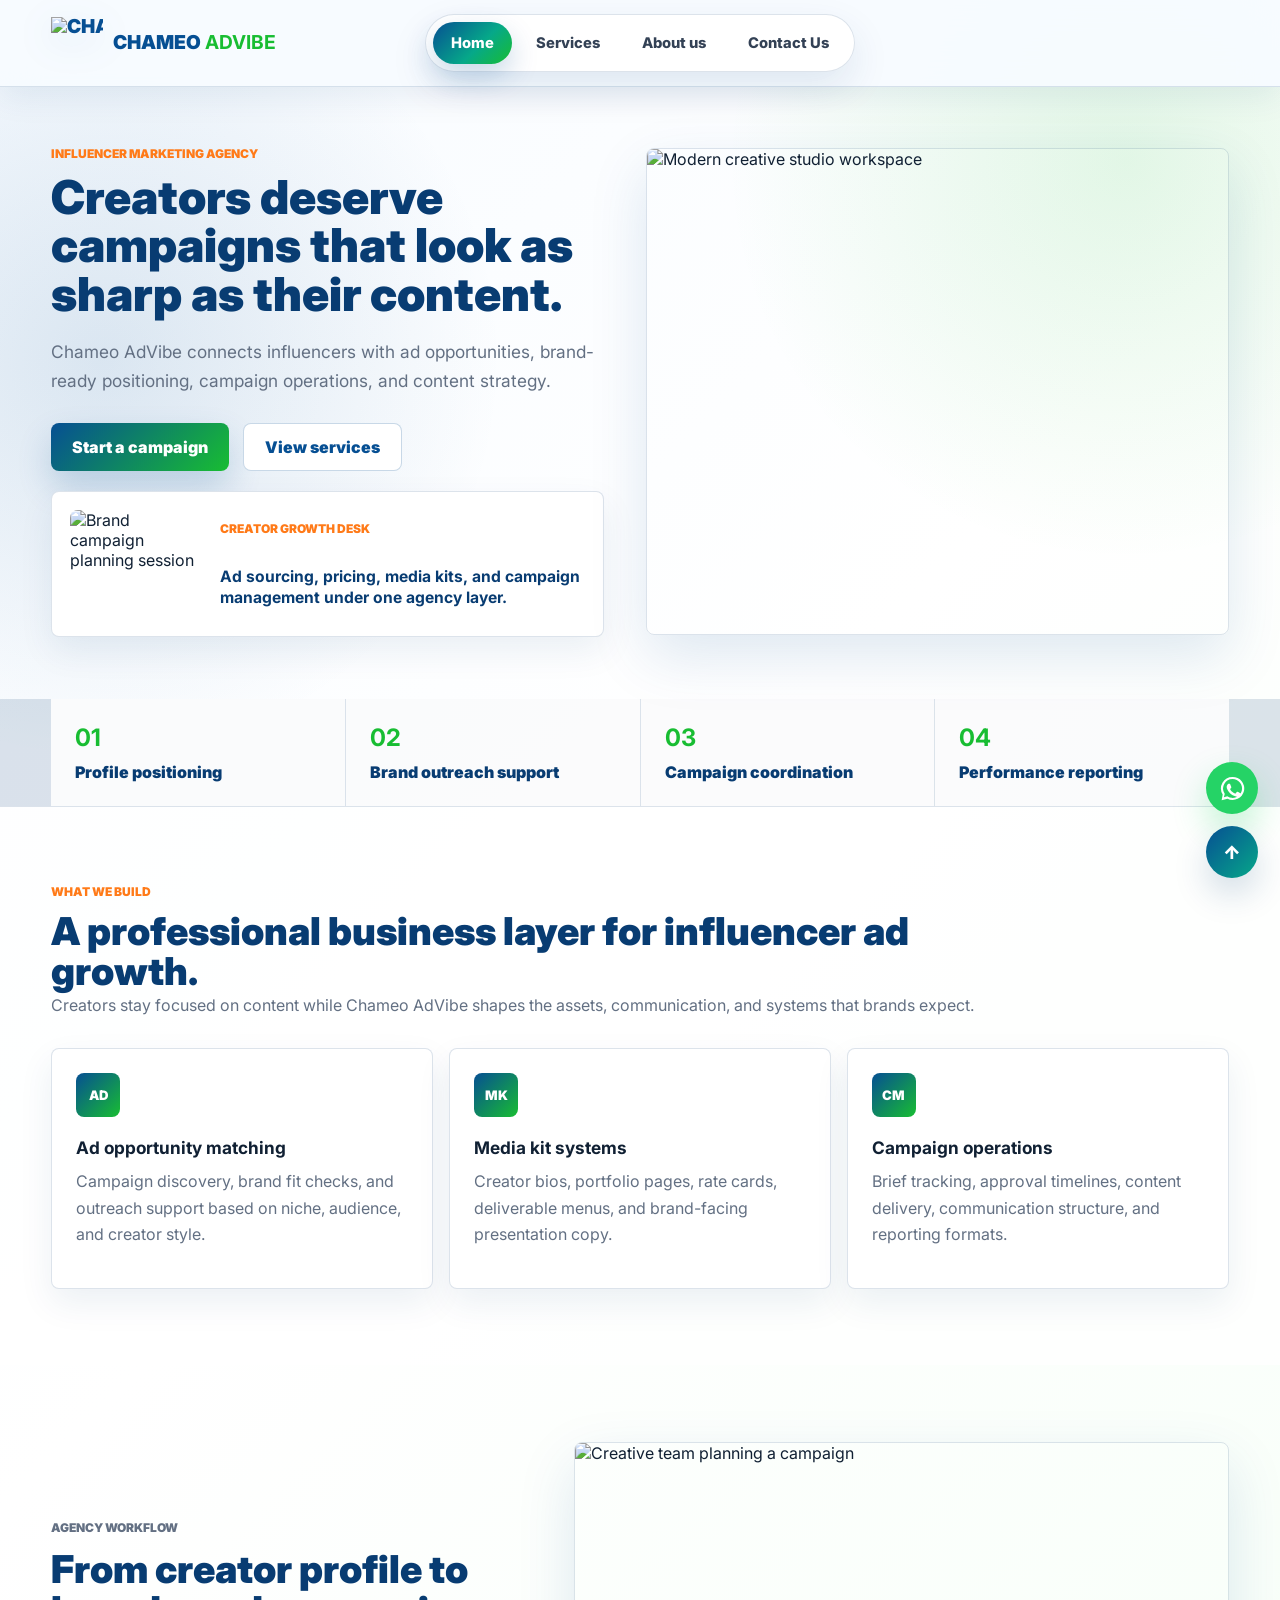
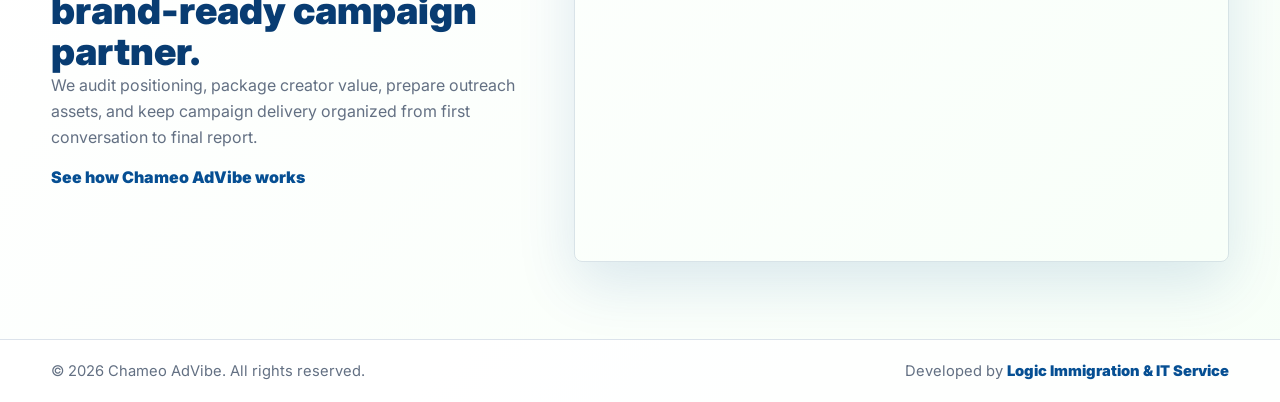
==== index.html @ 70799208 "UPDATE" ====
﻿<!doctype html>
<html lang="en">
  <head>
    <meta charset="UTF-8" />
    <meta name="viewport" content="width=device-width, initial-scale=1.0" />
    <title>Chameo AdVibe</title>
    <link rel="icon" type="image/png" href="assets/chameo-icon-transparent.png" />
    <link rel="preconnect" href="https://fonts.googleapis.com" />
    <link rel="preconnect" href="https://fonts.gstatic.com" crossorigin />
    <link href="https://fonts.googleapis.com/css2?family=Inter:wght@400;500;600;700;800;900&family=Playfair+Display:wght@700;800&display=swap" rel="stylesheet" />
    <link rel="stylesheet" href="styles.css" />
  </head>
  <body>
    <div class="page-loader" aria-label="Loading Chameo AdVibe">
      <div class="loader-mark"><img src="assets/chameo-icon-transparent.png" alt="" /></div>
      <span>Chameo AdVibe</span>
    </div>

    <header class="site-header">
      <a class="brand" href="index.html" aria-label="Chameo AdVibe home">
        <img src="assets/chameo-icon-transparent.png" alt="Chameo AdVibe icon" />
        <span>Chameo <strong>AdVibe</strong></span>
      </a>
      <button class="menu-toggle" type="button" aria-label="Open menu" aria-expanded="false"><span></span><span></span><span></span></button>
      <nav class="main-nav" aria-label="Primary navigation">
        <a class="is-active" href="index.html" aria-current="page">Home</a>
        <a href="services.html">Services</a>
        <a href="about.html">About us</a>
        <a href="contact.html">Contact Us</a>
      </nav>
    </header>

    <main>
      <section class="hero editorial-hero">
        <div class="hero-media">
          <img src="https://images.unsplash.com/photo-1497366754035-f200968a6e72?auto=format&fit=crop&w=1400&q=80" alt="Modern creative studio workspace" />
        </div>
        <div class="hero-overlay animate-on-scroll fade-up">
          <p class="eyebrow">Influencer marketing agency</p>
          <h1 class="animate-on-scroll reveal-text"><span>Creators deserve campaigns that look as sharp as their content.</span></h1>
          <p>Chameo AdVibe connects influencers with ad opportunities, brand-ready positioning, campaign operations, and content strategy.</p>
          <div class="hero-actions">
            <a class="primary-action" href="contact.html">Start a campaign</a>
            <a class="secondary-action" href="services.html">View services</a>
          </div>
        </div>
        <aside class="hero-feature animate-on-scroll fade-up">
          <img src="https://images.unsplash.com/photo-1556761175-b413da4baf72?auto=format&fit=crop&w=800&q=80" alt="Brand campaign planning session" />
          <span>Creator Growth Desk</span>
          <strong>Ad sourcing, pricing, media kits, and campaign management under one agency layer.</strong>
        </aside>
      </section>

      <section class="stats-band animate-on-scroll stagger">
        <article><strong>01</strong><span>Profile positioning</span></article>
        <article><strong>02</strong><span>Brand outreach support</span></article>
        <article><strong>03</strong><span>Campaign coordination</span></article>
        <article><strong>04</strong><span>Performance reporting</span></article>
      </section>

      <section class="content-section">
        <div class="section-heading animate-on-scroll fade-up">
          <p class="eyebrow">What we build</p>
          <h2 class="animate-on-scroll reveal-text"><span>A professional business layer for influencer ad growth.</span></h2>
          <p>Creators stay focused on content while Chameo AdVibe shapes the assets, communication, and systems that brands expect.</p>
        </div>
        <div class="feature-grid animate-on-scroll stagger">
          <article class="feature-card"><span>AD</span><h3>Ad opportunity matching</h3><p>Campaign discovery, brand fit checks, and outreach support based on niche, audience, and creator style.</p></article>
          <article class="feature-card"><span>MK</span><h3>Media kit systems</h3><p>Creator bios, portfolio pages, rate cards, deliverable menus, and brand-facing presentation copy.</p></article>
          <article class="feature-card"><span>CM</span><h3>Campaign operations</h3><p>Brief tracking, approval timelines, content delivery, communication structure, and reporting formats.</p></article>
        </div>
      </section>

      <section class="image-story">
        <div class="animate-on-scroll fade-in">
          <p class="eyebrow">Agency workflow</p>
          <h2 class="animate-on-scroll reveal-text"><span>From creator profile to brand-ready campaign partner.</span></h2>
          <p>We audit positioning, package creator value, prepare outreach assets, and keep campaign delivery organized from first conversation to final report.</p>
          <a class="text-link" href="about.html">See how Chameo AdVibe works</a>
        </div>
        <img class="animate-on-scroll slide-in-right" src="https://images.unsplash.com/photo-1552664730-d307ca884978?auto=format&fit=crop&w=1200&q=80" alt="Creative team planning a campaign" />
      </section>
    </main>
    <footer class="site-footer">
      <p>© 2026 Chameo AdVibe. All rights reserved.</p>
      <p>Developed by <a href="https://www.logicservices.online" target="_blank" rel="noopener noreferrer">Logic Immigration &amp; IT Service</a></p>
    </footer>
    <div class="floating-actions" aria-label="Quick actions">
      <a class="whatsapp-button" href="https://wa.me/917382498529?text=Hello%20Chameo%20AdVibe%2C%20I%20would%20like%20to%20chat%20about%20Influencer%20ad%20services." target="_blank" rel="noopener noreferrer" aria-label="Chat on WhatsApp"><svg viewBox="0 0 32 32" aria-hidden="true"><path d="M16.04 3.2A12.74 12.74 0 0 0 5.2 22.63L4 29l6.53-1.72A12.72 12.72 0 1 0 16.04 3.2Zm0 2.28a10.44 10.44 0 1 1-5.32 19.42l-.38-.23-3.88 1.02 1.04-3.78-.25-.4A10.44 10.44 0 0 1 16.04 5.48Zm-4.15 5.36c-.25 0-.66.1-1 .47-.35.38-1.32 1.29-1.32 3.14 0 1.86 1.35 3.66 1.54 3.91.19.26 2.61 4.18 6.47 5.69 3.2 1.26 3.86 1.01 4.56.95.7-.06 2.25-.92 2.57-1.8.31-.89.31-1.65.22-1.81-.1-.16-.35-.25-.73-.44-.38-.19-2.25-1.11-2.6-1.24-.35-.13-.6-.19-.86.19-.25.38-.98 1.24-1.2 1.49-.22.25-.44.28-.82.09-.38-.19-1.6-.59-3.05-1.88-1.13-1-1.89-2.24-2.11-2.62-.22-.38-.02-.59.17-.78.17-.17.38-.44.57-.67.19-.22.25-.38.38-.64.13-.25.06-.48-.03-.67-.1-.19-.86-2.07-1.18-2.84-.31-.74-.63-.64-.86-.65h-.7Z"/></svg></a>
      <button class="back-to-top" type="button" aria-label="Back to top">↑</button>
    </div>
    <script src="script.js"></script>
  </body>
</html>
---- styles.css ----
:root {
  --blue: #064f93;
  --blue-deep: #083c72;
  --blue-soft: #edf7ff;
  --green: #18bd32;
  --green-deep: #079447;
  --green-soft: #effcf2;
  --teal: #06a889;
  --orange: #ff7a18;
  --ink: #102033;
  --muted: #637083;
  --line: rgba(8, 60, 114, 0.14);
  --paper: #f7fbff;
  --surface: rgba(255, 255, 255, 0.92);
  --shadow: 0 22px 58px rgba(6, 79, 147, 0.13);
  --pad: clamp(18px, 4vw, 72px);
}

* {
  box-sizing: border-box;
}

html {
  scroll-behavior: smooth;
  max-width: 100%;
  overflow-x: hidden;
}

body {
  margin: 0;
  width: 100%;
  max-width: 100vw;
  min-height: 100vh;
  overflow-x: hidden;
  color: var(--ink);
  font-family: "Inter", Arial, sans-serif;
  background:
    radial-gradient(circle at 88% 8%, rgba(24, 189, 50, 0.12), transparent 25rem),
    radial-gradient(circle at 8% 18%, rgba(6, 79, 147, 0.13), transparent 25rem),
    linear-gradient(135deg, var(--paper) 0%, #ffffff 46%, #f7fff8 100%);
}

a {
  color: inherit;
  text-decoration: none;
}

img {
  display: block;
  max-width: 100%;
}

button,
input,
textarea,
select {
  font: inherit;
}

main {
  overflow-x: hidden;
}

.page-loader {
  position: fixed;
  inset: 0;
  z-index: 999;
  display: grid;
  place-items: center;
  align-content: center;
  gap: 16px;
  color: var(--blue);
  background:
    radial-gradient(circle at 55% 45%, rgba(24, 189, 50, 0.13), transparent 16rem),
    linear-gradient(135deg, #f7fbff, #ffffff 52%, #f4fff6);
  transition: opacity 420ms ease, visibility 420ms ease;
}

.page-loader.is-hidden {
  opacity: 0;
  visibility: hidden;
  pointer-events: none;
}

.loader-mark {
  position: relative;
  display: grid;
  place-items: center;
  width: 108px;
  height: 108px;
  border-radius: 50%;
  background: #fff;
  box-shadow: 0 22px 58px rgba(6, 79, 147, 0.18);
}

.loader-mark::before {
  position: absolute;
  inset: -7px;
  border: 4px solid rgba(6, 79, 147, 0.12);
  border-top-color: var(--green);
  border-right-color: var(--blue);
  border-radius: inherit;
  content: "";
  animation: loader-spin 950ms linear infinite;
}

.loader-mark img {
  width: 74px;
  height: 74px;
  object-fit: contain;
  animation: loader-pulse 1200ms ease-in-out infinite;
}

.page-loader span {
  color: var(--blue);
  font-size: 1.2rem;
  font-weight: 900;
  letter-spacing: 0.08em;
  text-transform: uppercase;
}

@keyframes loader-spin {
  to {
    transform: rotate(360deg);
  }
}

@keyframes loader-pulse {
  0%,
  100% {
    transform: scale(1);
  }

  50% {
    transform: scale(1.06);
  }
}

.site-header {
  position: sticky;
  top: 0;
  z-index: 50;
  display: grid;
  grid-template-columns: minmax(0, 1fr) auto minmax(0, 1fr);
  align-items: center;
  gap: 24px;
  width: 100%;
  max-width: 100vw;
  padding: 14px var(--pad);
  border-bottom: 1px solid var(--line);
  background: rgba(247, 251, 255, 0.94);
  box-shadow: 0 10px 32px rgba(8, 60, 114, 0.08);
  backdrop-filter: blur(18px);
}

.brand {
  display: inline-flex;
  align-items: center;
  gap: 10px;
  justify-self: start;
  min-width: 0;
  max-width: 100%;
  color: var(--blue);
  font-size: clamp(1rem, 1.5vw, 1.22rem);
  font-weight: 900;
  line-height: 1;
  text-transform: uppercase;
  white-space: nowrap;
}

.brand img {
  width: 52px;
  height: 52px;
  object-fit: contain;
  filter: drop-shadow(0 9px 18px rgba(6, 79, 147, 0.12));
}

.brand span {
  min-width: 0;
  overflow: hidden;
  text-overflow: ellipsis;
}

.brand strong {
  color: var(--green);
}

.main-nav {
  display: flex;
  align-items: center;
  justify-self: center;
  gap: 6px;
  padding: 7px;
  border: 1px solid var(--line);
  border-radius: 999px;
  background: var(--surface);
  box-shadow: 0 16px 38px rgba(8, 60, 114, 0.1);
}

.main-nav a {
  display: inline-flex;
  align-items: center;
  justify-content: center;
  min-height: 42px;
  padding: 0 18px;
  border-radius: 999px;
  color: #334155;
  font-size: 0.92rem;
  font-weight: 800;
  transition: background 180ms ease, color 180ms ease, box-shadow 180ms ease;
}

.main-nav a:hover,
.main-nav a:focus-visible {
  color: var(--blue);
  background: var(--blue-soft);
  outline: none;
}

.main-nav a.is-active {
  color: #fff;
  background: linear-gradient(135deg, var(--blue), var(--teal) 58%, var(--green));
  box-shadow: 0 12px 28px rgba(6, 79, 147, 0.22);
}

.menu-toggle {
  display: none;
  justify-self: end;
  width: 46px;
  height: 46px;
  border: 1px solid var(--line);
  border-radius: 8px;
  background: #fff;
  cursor: pointer;
}

.menu-toggle span {
  display: block;
  width: 20px;
  height: 2px;
  margin: 5px auto;
  border-radius: 999px;
  background: var(--blue-deep);
}

.hero,
.content-section,
.image-story,
.stats-band,
.page-hero,
.contact-section {
  padding-right: var(--pad);
  padding-left: var(--pad);
}

.editorial-hero {
  display: grid;
  grid-template-columns: minmax(0, 0.95fr) minmax(360px, 1fr);
  grid-template-areas:
    "copy media"
    "proof media";
  gap: 20px 42px;
  align-items: center;
  padding-top: clamp(34px, 4.6vw, 66px);
  padding-bottom: clamp(36px, 4.8vw, 68px);
}

.hero-overlay {
  grid-area: copy;
  width: 100%;
  min-width: 0;
}

.hero-media {
  position: relative;
  width: 100%;
  grid-area: media;
  min-height: clamp(380px, 38vw, 560px);
  overflow: hidden;
  border: 1px solid var(--line);
  border-radius: 8px;
  box-shadow: var(--shadow);
}

.hero-media img {
  position: absolute;
  inset: 0;
}

.hero-media img,
.hero-feature img,
.page-hero img,
.image-story img {
  width: 100%;
  height: 100%;
  object-fit: cover;
}

.hero-feature {
  grid-area: proof;
  display: grid;
  grid-template-columns: 132px minmax(0, 1fr);
  gap: 8px 18px;
  align-items: center;
  padding: 18px;
  border: 1px solid var(--line);
  border-radius: 8px;
  background: #fff;
  box-shadow: 0 14px 34px rgba(8, 60, 114, 0.08);
}

.hero-feature img {
  grid-row: 1 / 3;
  height: 108px;
  border-radius: 8px;
}

.hero-feature span,
.hero-feature strong {
  grid-column: 2;
}

.hero-feature span,
.eyebrow,
.plan-label {
  color: var(--orange);
  font-size: 0.75rem;
  font-weight: 900;
  text-transform: uppercase;
}

.hero-feature strong {
  color: var(--blue-deep);
  font-size: clamp(0.98rem, 1.18vw, 1.12rem);
  line-height: 1.34;
}

h1,
h2,
h3,
p {
  margin-top: 0;
}

h1,
h2 {
  color: var(--blue-deep);
  font-family: "Inter", Arial, sans-serif;
  letter-spacing: 0;
  line-height: 1.06;
}

.hero-overlay h1 {
  max-width: 690px;
  margin-bottom: 18px;
  font-size: clamp(2.35rem, 3.65vw, 4.15rem);
  font-weight: 900;
  line-height: 1.04;
  overflow-wrap: break-word;
}

.hero-overlay p:not(.eyebrow) {
  max-width: 680px;
  color: var(--muted);
  font-size: 1.08rem;
  line-height: 1.7;
}

h2 {
  margin-bottom: 0;
  font-size: clamp(2rem, 3vw, 3.3rem);
  font-weight: 900;
}

h3 {
  margin-bottom: 10px;
  color: var(--ink);
  font-size: 1.08rem;
}

.hero-actions {
  display: flex;
  flex-wrap: wrap;
  gap: 14px;
  margin-top: 28px;
}

.primary-action,
.secondary-action,
.text-link {
  display: inline-flex;
  align-items: center;
  justify-content: center;
  min-height: 48px;
  padding: 0 21px;
  border-radius: 8px;
  font-weight: 900;
}

.primary-action {
  color: #fff;
  background: linear-gradient(135deg, var(--blue), var(--green));
  box-shadow: 0 16px 34px rgba(6, 79, 147, 0.2);
}

.secondary-action {
  color: var(--blue);
  border: 1px solid rgba(6, 79, 147, 0.22);
  background: #fff;
}

.text-link {
  min-height: 0;
  padding: 0;
  color: var(--blue);
}

.stats-band {
  display: grid;
  grid-template-columns: repeat(4, 1fr);
  gap: 1px;
  background: var(--line);
}

.stats-band article {
  padding: 24px;
  background: rgba(255, 255, 255, 0.88);
}

.stats-band strong {
  display: block;
  margin-bottom: 10px;
  color: var(--green);
  font-size: 1.5rem;
}

.stats-band span {
  color: var(--blue-deep);
  font-weight: 900;
}

.content-section {
  padding-top: clamp(46px, 6vw, 88px);
  padding-bottom: clamp(46px, 6vw, 88px);
  border-top: 1px solid var(--line);
  background: rgba(255, 255, 255, 0.78);
}

.content-section.tinted {
  background: linear-gradient(135deg, rgba(237, 247, 255, 0.86), rgba(239, 252, 242, 0.9));
}

.section-heading {
  max-width: 980px;
  margin-bottom: 30px;
}

.section-heading p:not(.eyebrow),
.image-story p,
.page-hero p,
.feature-card p,
.price-card p,
.audience-card p,
.contact-card p {
  color: var(--muted);
  line-height: 1.65;
}

.feature-grid,
.pricing-grid,
.audience-card-grid {
  display: grid;
  gap: 16px;
}

.feature-grid {
  grid-template-columns: repeat(3, minmax(0, 1fr));
}

.feature-grid.four {
  grid-template-columns: repeat(4, minmax(0, 1fr));
}

.feature-card,
.price-card,
.contact-card {
  border: 1px solid var(--line);
  border-radius: 8px;
  background: #fff;
  box-shadow: 0 14px 34px rgba(8, 60, 114, 0.08);
}

.feature-card {
  min-height: 210px;
  padding: 24px;
}

.feature-card span,
.card-icon {
  display: inline-grid;
  place-items: center;
  width: 44px;
  height: 44px;
  margin-bottom: 20px;
  border-radius: 8px;
  color: #fff;
  background: linear-gradient(135deg, var(--blue), var(--green));
  font-size: 0.82rem;
  font-weight: 900;
}

.image-story {
  display: grid;
  grid-template-columns: minmax(0, 0.72fr) minmax(0, 1fr);
  gap: clamp(24px, 4vw, 64px);
  align-items: center;
  padding-top: clamp(46px, 6vw, 90px);
  padding-bottom: clamp(46px, 6vw, 90px);
}

.image-story.reverse {
  grid-template-columns: minmax(0, 1fr) minmax(0, 0.72fr);
}

.image-story img {
  min-height: 420px;
  border: 1px solid var(--line);
  border-radius: 8px;
  box-shadow: var(--shadow);
}

.page-hero {
  display: grid;
  grid-template-columns: minmax(0, 0.9fr) minmax(280px, 0.72fr);
  gap: clamp(24px, 4vw, 64px);
  align-items: center;
  padding-top: clamp(40px, 6vw, 88px);
  padding-bottom: clamp(36px, 5vw, 70px);
}

.page-hero h1 {
  margin-bottom: 18px;
  font-size: clamp(2.4rem, 4.2vw, 4.7rem);
  font-weight: 900;
}

.page-hero img {
  min-height: 380px;
  border: 1px solid var(--line);
  border-radius: 8px;
  box-shadow: var(--shadow);
}

.pricing-grid {
  grid-template-columns: repeat(3, minmax(0, 1fr));
}

.price-card {
  display: flex;
  flex-direction: column;
  padding: 26px;
}

.price-card.highlighted {
  border-color: rgba(24, 189, 50, 0.42);
  box-shadow: 0 26px 68px rgba(6, 79, 147, 0.16);
}

.price-card h2 {
  margin: 0 0 10px;
  font-size: clamp(2rem, 3vw, 3.1rem);
}

.price-card ul {
  display: grid;
  gap: 10px;
  margin: 22px 0 24px;
  padding: 0;
  list-style: none;
}

.price-card li {
  position: relative;
  padding-left: 24px;
  color: #344054;
  line-height: 1.5;
}

.price-card li::before {
  position: absolute;
  left: 0;
  color: var(--green);
  content: "✓";
  font-weight: 900;
}

.price-card .primary-action,
.price-card .secondary-action {
  margin-top: auto;
}

.audience-card-grid {
  grid-template-columns: repeat(2, minmax(0, 1fr));
  gap: clamp(20px, 3vw, 34px);
}

.audience-card {
  position: relative;
  display: flex;
  flex-direction: column;
  min-height: 520px;
  overflow: hidden;
  padding: clamp(26px, 3vw, 38px);
  border: 1px solid rgba(8, 60, 114, 0.14);
  border-radius: 8px;
  background: #fff;
  box-shadow: 0 26px 70px rgba(6, 79, 147, 0.14);
  isolation: isolate;
  transform: translateY(0) scale(1);
  transition:
    transform 360ms cubic-bezier(0.2, 0.8, 0.2, 1),
    border-color 280ms ease,
    box-shadow 360ms ease,
    background 360ms ease;
}

.audience-card::before {
  position: absolute;
  inset: 0 0 auto;
  height: 6px;
  background: linear-gradient(90deg, var(--blue), var(--teal), var(--green));
  content: "";
  transform: scaleX(0.42);
  transform-origin: left;
  transition: transform 360ms ease;
}

.audience-card::after {
  position: absolute;
  top: -54px;
  right: -54px;
  z-index: -1;
  width: 168px;
  height: 168px;
  border-radius: 50%;
  background: radial-gradient(circle, rgba(24, 189, 50, 0.17), transparent 70%);
  content: "";
  opacity: 0.85;
  transform: translate3d(0, 0, 0) scale(1);
  transition: opacity 360ms ease, transform 360ms ease;
}

.audience-card:hover {
  transform: translateY(-10px) scale(1.01);
  border-color: rgba(24, 189, 50, 0.34);
  box-shadow: 0 34px 86px rgba(6, 79, 147, 0.2);
}

.audience-card:hover::before {
  transform: scaleX(1);
}

.audience-card:hover::after {
  opacity: 1;
  transform: translate3d(-14px, 12px, 0) scale(1.18);
}

.audience-card .card-icon {
  width: 52px;
  height: 52px;
  margin-bottom: 24px;
  box-shadow: 0 14px 30px rgba(6, 79, 147, 0.14);
  transition: transform 320ms ease, box-shadow 320ms ease;
}

.audience-card:hover .card-icon {
  transform: translateY(-4px) rotate(-2deg);
  box-shadow: 0 20px 42px rgba(6, 79, 147, 0.2);
}

.audience-card h2 {
  margin: 0 0 14px;
  font-size: clamp(1.85rem, 2.8vw, 2.8rem);
}

.audience-card ul {
  display: grid;
  gap: 12px;
  margin: 24px 0 28px;
  padding: 0;
  list-style: none;
}

.audience-card li {
  position: relative;
  padding-left: 28px;
  color: #344054;
  line-height: 1.5;
  transition: color 220ms ease, transform 220ms ease;
}

.audience-card li::before {
  position: absolute;
  top: 0;
  left: 0;
  color: var(--green);
  content: "✓";
  font-weight: 900;
  transition: transform 220ms ease;
}

.audience-card:hover li {
  color: var(--ink);
}

.audience-card:hover li:hover {
  transform: translateX(4px);
}

.audience-card:hover li:hover::before {
  transform: scale(1.15);
}

.audience-card .primary-action,
.audience-card .secondary-action {
  margin-top: auto;
}

.influencers-card {
  background: linear-gradient(180deg, #fff 0%, rgba(237, 247, 255, 0.78) 100%);
}

.brands-card {
  background: linear-gradient(180deg, #fff 0%, rgba(239, 252, 242, 0.82) 100%);
}

.contact-section {
  display: grid;
  grid-template-columns: minmax(280px, 0.62fr) minmax(0, 1fr);
  gap: 28px;
  padding-top: clamp(38px, 5vw, 72px);
  padding-bottom: clamp(52px, 7vw, 96px);
  border-top: 1px solid var(--line);
}

.contact-card,
.contact-form {
  padding: 28px;
}

.contact-points {
  display: grid;
  margin-top: 24px;
}

.contact-points span {
  padding: 14px 0;
  border-top: 1px solid var(--line);
  color: var(--muted);
}

.contact-points strong {
  display: block;
  color: var(--blue-deep);
}

.contact-form {
  display: grid;
  grid-template-columns: repeat(2, minmax(0, 1fr));
  gap: 16px;
  border: 1px solid var(--line);
  border-radius: 8px;
  background: #fff;
  box-shadow: 0 14px 34px rgba(8, 60, 114, 0.08);
}

.contact-form label {
  display: grid;
  gap: 8px;
  color: var(--blue-deep);
  font-weight: 800;
}

.contact-form label:last-of-type {
  grid-column: 1 / -1;
}

.contact-form input,
.contact-form textarea,
.contact-form select {
  width: 100%;
  border: 1px solid rgba(6, 79, 147, 0.16);
  border-radius: 8px;
  color: var(--ink);
  background: #fff;
  outline: none;
}

.contact-form input,
.contact-form select {
  min-height: 52px;
  padding: 0 14px;
}

.contact-form textarea {
  resize: vertical;
  padding: 14px;
}

.contact-form input:focus,
.contact-form textarea:focus,
.contact-form select:focus {
  border-color: var(--green);
  box-shadow: 0 0 0 4px rgba(24, 189, 50, 0.12);
}

.contact-form button {
  justify-self: start;
  min-height: 52px;
  padding: 0 24px;
  border: 0;
  border-radius: 8px;
  color: #fff;
  background: linear-gradient(135deg, var(--blue), var(--green));
  box-shadow: 0 18px 38px rgba(6, 79, 147, 0.2);
  cursor: pointer;
  font-weight: 900;
}

.form-status {
  align-self: center;
  margin: 0;
  color: var(--green);
  font-weight: 800;
}

.site-footer {
  display: flex;
  align-items: center;
  justify-content: space-between;
  gap: 16px;
  padding: 22px var(--pad);
  border-top: 1px solid var(--line);
  color: var(--muted);
  background: rgba(255, 255, 255, 0.9);
  font-size: 0.92rem;
}

.site-footer p {
  margin: 0;
}

.site-footer a {
  color: var(--blue);
  font-weight: 900;
}

.site-footer a:hover,
.site-footer a:focus-visible {
  color: var(--green);
  outline: none;
}

.floating-actions {
  position: fixed;
  right: 22px;
  bottom: 22px;
  z-index: 80;
  display: flex;
  flex-direction: column;
  gap: 12px;
  align-items: center;
}

.whatsapp-button,
.back-to-top {
  display: inline-flex;
  align-items: center;
  justify-content: center;
  width: 52px;
  height: 52px;
  min-height: 52px;
  padding: 0;
  border: 0;
  border-radius: 999px;
  box-shadow: 0 16px 34px rgba(8, 60, 114, 0.18);
  cursor: pointer;
  font-weight: 900;
  line-height: 1;
}

.whatsapp-button {
  color: #fff;
  background: #25d366;
  box-shadow: 0 16px 34px rgba(37, 211, 102, 0.28);
  transition: transform 180ms ease, box-shadow 180ms ease, background 180ms ease;
}

.whatsapp-button svg {
  width: 29px;
  height: 29px;
  fill: currentColor;
}

.whatsapp-button:hover,
.whatsapp-button:focus-visible {
  background: #16bd58;
  box-shadow: 0 18px 38px rgba(37, 211, 102, 0.34);
  outline: none;
  transform: translateY(-2px);
}

.back-to-top {
  color: #fff;
  background: linear-gradient(135deg, var(--blue), var(--teal));
  font-size: 1.15rem;
  opacity: 0;
  pointer-events: none;
  transform: translateY(8px);
  transition: opacity 180ms ease, transform 180ms ease;
}

.back-to-top.is-visible {
  opacity: 1;
  pointer-events: auto;
  transform: translateY(0);
}

body.effects-ready .animate-on-scroll {
  opacity: 0;
  transform: translateY(18px);
  transition: opacity 650ms ease, transform 650ms ease;
}

body.effects-ready .editorial-hero .animate-on-scroll,
body.effects-ready .page-hero .animate-on-scroll {
  opacity: 1;
  transform: none;
}

body.effects-ready .animate-on-scroll.slide-in-right {
  transform: translateX(24px);
}

body.effects-ready .animate-on-scroll.slide-in-left {
  transform: translateX(-24px);
}

body.effects-ready .animate-on-scroll.in-view {
  opacity: 1;
  transform: none;
}

body.effects-ready .animate-on-scroll.stagger > * {
  opacity: 0;
  transform: translateY(18px);
  transition: opacity 650ms ease, transform 650ms ease;
}

body.effects-ready .animate-on-scroll.stagger.in-view > * {
  opacity: 1;
  transform: none;
}

body.effects-ready .animate-on-scroll.stagger.in-view > *:nth-child(2) {
  transition-delay: 90ms;
}

body.effects-ready .animate-on-scroll.stagger.in-view > *:nth-child(3) {
  transition-delay: 180ms;
}

body.effects-ready .animate-on-scroll.stagger.in-view > *:nth-child(4) {
  transition-delay: 270ms;
}

.reveal-text span {
  opacity: 1;
}

@media (prefers-reduced-motion: reduce) {
  .audience-card,
  .audience-card::before,
  .audience-card::after,
  .audience-card .card-icon,
  .audience-card li,
  .audience-card li::before {
    transition: none;
  }

  .audience-card:hover,
  .audience-card:hover::after,
  .audience-card:hover .card-icon,
  .audience-card:hover li:hover,
  .audience-card:hover li:hover::before {
    transform: none;
  }
}

@media (max-width: 1060px) {
  .site-header {
    grid-template-columns: minmax(0, 1fr) auto;
  }

  .main-nav {
    display: none;
    grid-column: 1 / -1;
    justify-self: stretch;
    flex-direction: column;
    align-items: stretch;
    border-radius: 8px;
  }

  body.nav-open .main-nav {
    display: flex;
  }

  .main-nav a {
    border-radius: 8px;
  }

  .menu-toggle {
    display: block;
  }

  .editorial-hero,
  .page-hero,
  .image-story,
  .image-story.reverse,
  .contact-section {
    grid-template-columns: 1fr;
    grid-template-areas:
      "copy"
      "media"
      "proof";
  }

  .hero-overlay,
  .hero-media,
  .hero-feature {
    grid-area: auto;
  }

  .hero-media {
    min-height: 400px;
  }

  .feature-grid,
  .feature-grid.four,
  .pricing-grid,
  .audience-card-grid,
  .contact-form {
    grid-template-columns: 1fr;
  }

  .stats-band {
    grid-template-columns: repeat(2, 1fr);
  }
}

@media (max-width: 720px) {
  :root {
    --pad: 16px;
  }

  .site-header {
    display: flex;
    align-items: center;
    justify-content: space-between;
    gap: 12px;
    overflow: hidden;
    max-width: 100vw;
  }

  .brand {
    flex: 1 1 auto;
    font-size: clamp(0.78rem, 3.5vw, 0.95rem);
    width: auto;
  }

  .brand span {
    max-width: calc(100vw - 100px);
  }

  .menu-toggle {
    flex: 0 0 46px;
  }

  .main-nav {
    position: absolute;
    top: calc(100% + 8px);
    right: 16px;
    left: 16px;
  }

  body.nav-open .site-header {
    overflow: visible;
  }

  .editorial-hero,
  .page-hero,
  .image-story,
  .contact-section {
    display: flex;
    flex-direction: column;
    width: 100%;
    overflow: hidden;
  }

  .editorial-hero > *,
  .page-hero > *,
  .image-story > *,
  .contact-section > * {
    max-width: 100%;
  }

  .brand img {
    width: 46px;
    height: 46px;
  }

  .editorial-hero {
    padding-top: 28px;
  }

  .hero-overlay,
  .hero-media,
  .hero-feature,
  .page-hero,
  .image-story,
  .content-section,
  .contact-section {
    min-width: 0;
    max-width: 100%;
  }

  .hero-overlay {
    overflow: hidden;
  }

  .hero-media {
    min-height: auto;
  }

  .hero-media img {
    position: static;
    height: 280px;
  }

  .hero-feature {
    grid-template-columns: 1fr;
  }

  .hero-feature img {
    width: 100%;
    height: 170px;
  }

  .hero-overlay h1,
  .page-hero h1 {
    max-width: min(calc(100vw - 32px), 28ch);
    font-size: clamp(1.35rem, 5.1vw, 1.72rem);
    line-height: 1.08;
    overflow-wrap: normal;
    word-break: normal;
  }

  .hero-overlay p:not(.eyebrow),
  .page-hero p,
  .section-heading p:not(.eyebrow),
  .image-story p {
    max-width: calc(100vw - 32px);
    font-size: 1rem;
    overflow-wrap: break-word;
  }

  .hero-actions {
    display: grid;
  }

  .primary-action,
  .secondary-action {
    width: 100%;
  }

  .stats-band,
  .feature-grid,
  .pricing-grid,
  .audience-card-grid,
  .contact-form {
    grid-template-columns: 1fr;
  }

  .page-hero img,
  .image-story img {
    min-height: 280px;
  }

  .feature-card,
  .price-card,
  .audience-card,
  .contact-card,
  .contact-form {
    padding: 20px;
  }

  .audience-card {
    min-height: auto;
  }

  .contact-form button,
  .form-status {
    width: 100%;
    justify-self: stretch;
    text-align: center;
  }

  .site-footer {
    align-items: flex-start;
    flex-direction: column;
  }

  .floating-actions {
    right: max(14px, env(safe-area-inset-right));
    bottom: max(16px, env(safe-area-inset-bottom));
    gap: 10px;
  }

  .whatsapp-button,
  .back-to-top {
    width: 48px;
    height: 48px;
    min-height: 48px;
  }

  .whatsapp-button svg {
    width: 27px;
    height: 27px;
  }
}
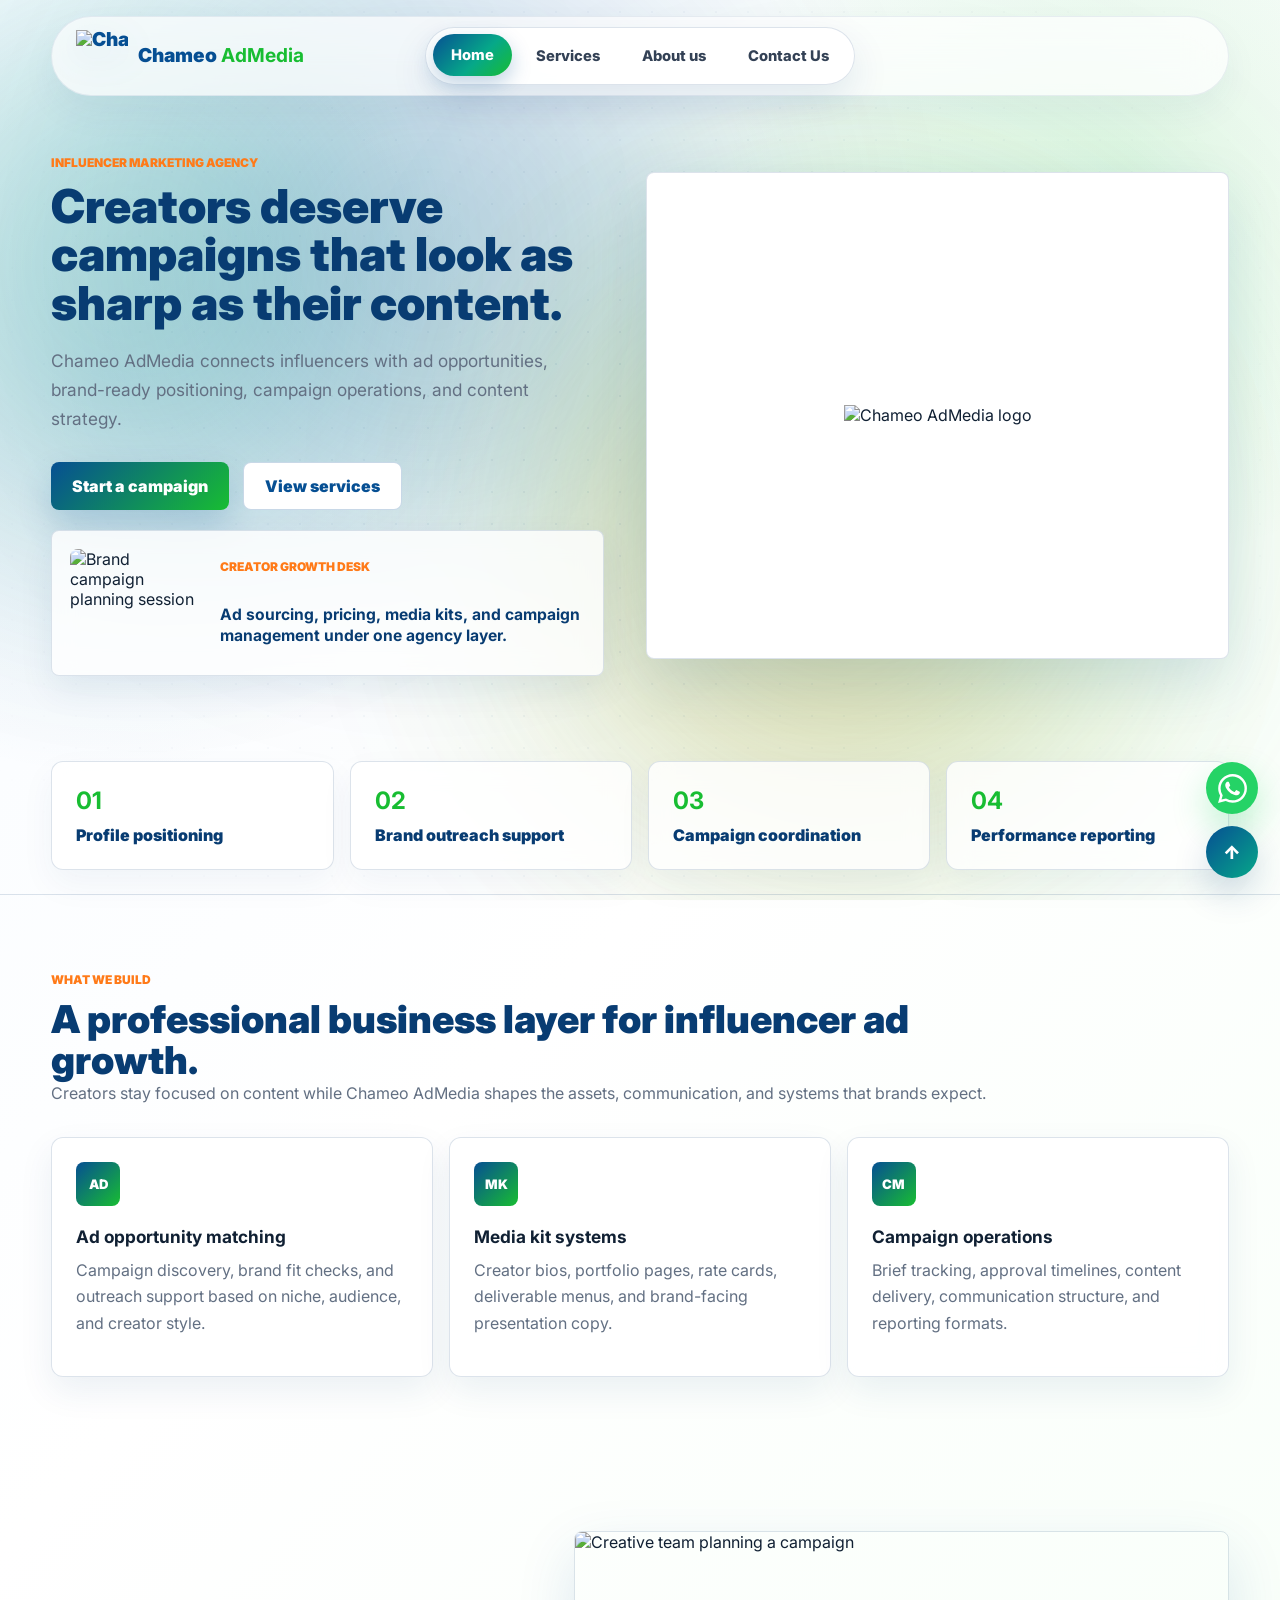
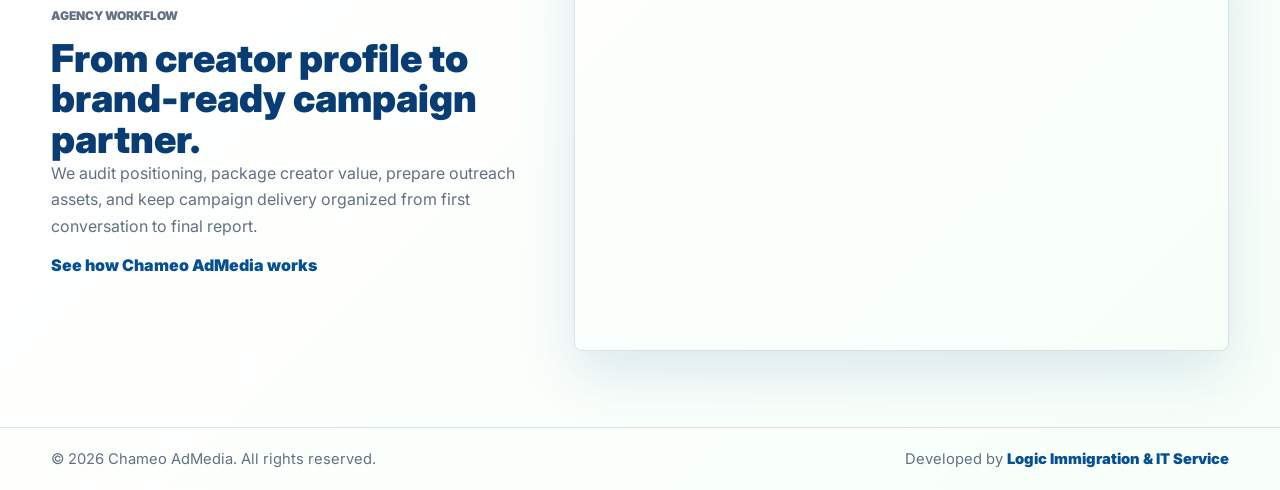
==== commit a9015afb: "Update now" ====
--- a/index.html
+++ b/index.html
@@ -1,9 +1,9 @@
-﻿<!doctype html>
+<!doctype html>
 <html lang="en">
   <head>
     <meta charset="UTF-8" />
     <meta name="viewport" content="width=device-width, initial-scale=1.0" />
-    <title>Chameo AdVibe</title>
+    <title>Chameo AdMedia</title>
     <link rel="icon" type="image/png" href="assets/chameo-icon-transparent.png" />
     <link rel="preconnect" href="https://fonts.googleapis.com" />
     <link rel="preconnect" href="https://fonts.gstatic.com" crossorigin />
@@ -11,15 +11,26 @@
     <link rel="stylesheet" href="styles.css" />
   </head>
   <body>
-    <div class="page-loader" aria-label="Loading Chameo AdVibe">
+    <div class="page-loader" aria-label="Loading Chameo AdMedia">
       <div class="loader-mark"><img src="assets/chameo-icon-transparent.png" alt="" /></div>
-      <span>Chameo AdVibe</span>
+      <span>Chameo AdMedia</span>
+    </div>
+
+    <div class="bg-decorations" aria-hidden="true">
+      <div class="blob blob-1"></div>
+      <div class="blob blob-2"></div>
+      <div class="blob blob-3"></div>
+      <div class="blob blob-4"></div>
+      <div class="particle particle-1">+</div>
+      <div class="particle particle-2"></div>
+      <div class="particle particle-3">+</div>
+      <div class="particle particle-4"></div>
     </div>
 
     <header class="site-header">
-      <a class="brand" href="index.html" aria-label="Chameo AdVibe home">
-        <img src="assets/chameo-icon-transparent.png" alt="Chameo AdVibe icon" />
-        <span>Chameo <strong>AdVibe</strong></span>
+      <a class="brand" href="index.html" aria-label="Chameo AdMedia home">
+        <img src="assets/chameo-icon-transparent.png" alt="Chameo AdMedia icon" />
+        <span>Chameo <strong>AdMedia</strong></span>
       </a>
       <button class="menu-toggle" type="button" aria-label="Open menu" aria-expanded="false"><span></span><span></span><span></span></button>
       <nav class="main-nav" aria-label="Primary navigation">
@@ -32,13 +43,13 @@
 
     <main>
       <section class="hero editorial-hero">
-        <div class="hero-media">
-          <img src="https://images.unsplash.com/photo-1497366754035-f200968a6e72?auto=format&fit=crop&w=1400&q=80" alt="Modern creative studio workspace" />
+        <div class="hero-media logo-container">
+          <img src="assets/chameo-logo.jpeg" alt="Chameo AdMedia logo" />
         </div>
         <div class="hero-overlay animate-on-scroll fade-up">
           <p class="eyebrow">Influencer marketing agency</p>
           <h1 class="animate-on-scroll reveal-text"><span>Creators deserve campaigns that look as sharp as their content.</span></h1>
-          <p>Chameo AdVibe connects influencers with ad opportunities, brand-ready positioning, campaign operations, and content strategy.</p>
+          <p>Chameo AdMedia connects influencers with ad opportunities, brand-ready positioning, campaign operations, and content strategy.</p>
           <div class="hero-actions">
             <a class="primary-action" href="contact.html">Start a campaign</a>
             <a class="secondary-action" href="services.html">View services</a>
@@ -62,7 +73,7 @@
         <div class="section-heading animate-on-scroll fade-up">
           <p class="eyebrow">What we build</p>
           <h2 class="animate-on-scroll reveal-text"><span>A professional business layer for influencer ad growth.</span></h2>
-          <p>Creators stay focused on content while Chameo AdVibe shapes the assets, communication, and systems that brands expect.</p>
+          <p>Creators stay focused on content while Chameo AdMedia shapes the assets, communication, and systems that brands expect.</p>
         </div>
         <div class="feature-grid animate-on-scroll stagger">
           <article class="feature-card"><span>AD</span><h3>Ad opportunity matching</h3><p>Campaign discovery, brand fit checks, and outreach support based on niche, audience, and creator style.</p></article>
@@ -76,17 +87,17 @@
           <p class="eyebrow">Agency workflow</p>
           <h2 class="animate-on-scroll reveal-text"><span>From creator profile to brand-ready campaign partner.</span></h2>
           <p>We audit positioning, package creator value, prepare outreach assets, and keep campaign delivery organized from first conversation to final report.</p>
-          <a class="text-link" href="about.html">See how Chameo AdVibe works</a>
+          <a class="text-link" href="about.html">See how Chameo AdMedia works</a>
         </div>
         <img class="animate-on-scroll slide-in-right" src="https://images.unsplash.com/photo-1552664730-d307ca884978?auto=format&fit=crop&w=1200&q=80" alt="Creative team planning a campaign" />
       </section>
     </main>
     <footer class="site-footer">
-      <p>© 2026 Chameo AdVibe. All rights reserved.</p>
+      <p>© 2026 Chameo AdMedia. All rights reserved.</p>
       <p>Developed by <a href="https://www.logicservices.online" target="_blank" rel="noopener noreferrer">Logic Immigration &amp; IT Service</a></p>
     </footer>
     <div class="floating-actions" aria-label="Quick actions">
-      <a class="whatsapp-button" href="https://wa.me/917382498529?text=Hello%20Chameo%20AdVibe%2C%20I%20would%20like%20to%20chat%20about%20Influencer%20ad%20services." target="_blank" rel="noopener noreferrer" aria-label="Chat on WhatsApp"><svg viewBox="0 0 32 32" aria-hidden="true"><path d="M16.04 3.2A12.74 12.74 0 0 0 5.2 22.63L4 29l6.53-1.72A12.72 12.72 0 1 0 16.04 3.2Zm0 2.28a10.44 10.44 0 1 1-5.32 19.42l-.38-.23-3.88 1.02 1.04-3.78-.25-.4A10.44 10.44 0 0 1 16.04 5.48Zm-4.15 5.36c-.25 0-.66.1-1 .47-.35.38-1.32 1.29-1.32 3.14 0 1.86 1.35 3.66 1.54 3.91.19.26 2.61 4.18 6.47 5.69 3.2 1.26 3.86 1.01 4.56.95.7-.06 2.25-.92 2.57-1.8.31-.89.31-1.65.22-1.81-.1-.16-.35-.25-.73-.44-.38-.19-2.25-1.11-2.6-1.24-.35-.13-.6-.19-.86.19-.25.38-.98 1.24-1.2 1.49-.22.25-.44.28-.82.09-.38-.19-1.6-.59-3.05-1.88-1.13-1-1.89-2.24-2.11-2.62-.22-.38-.02-.59.17-.78.17-.17.38-.44.57-.67.19-.22.25-.38.38-.64.13-.25.06-.48-.03-.67-.1-.19-.86-2.07-1.18-2.84-.31-.74-.63-.64-.86-.65h-.7Z"/></svg></a>
+      <a class="whatsapp-button" href="https://wa.me/917382498529?text=Hello%20Chameo%20AdMedia%2C%20I%20would%20like%20to%20chat%20about%20Influencer%20ad%20services." target="_blank" rel="noopener noreferrer" aria-label="Chat on WhatsApp"><svg viewBox="0 0 24 24" aria-hidden="true" fill="currentColor"><path d="M17.472 14.382c-.297-.149-1.758-.867-2.03-.967-.273-.099-.471-.148-.67.15-.197.297-.767.966-.94 1.164-.173.199-.347.223-.644.075-.297-.15-1.255-.463-2.39-1.475-.883-.788-1.48-1.761-1.653-2.059-.173-.297-.018-.458.13-.606.134-.133.298-.347.446-.52.149-.174.198-.298.298-.497.099-.198.05-.371-.025-.52-.075-.149-.669-1.612-.916-2.207-.242-.579-.487-.5-.669-.51-.173-.008-.371-.01-.57-.01-.198 0-.52.074-.792.372-.272.297-1.04 1.016-1.04 2.479 0 1.462 1.065 2.875 1.213 3.074.149.198 2.096 3.2 5.077 4.487.709.306 1.262.489 1.694.625.712.227 1.36.195 1.871.118.571-.085 1.758-.719 2.006-1.413.248-.694.248-1.289.173-1.413-.074-.124-.272-.198-.57-.347m-5.421 7.403h-.004a9.87 9.87 0 01-5.031-1.378l-.361-.214-3.741.982.998-3.648-.235-.374a9.86 9.86 0 01-1.51-5.26c.001-5.45 4.436-9.884 9.888-9.884 2.64 0 5.122 1.03 6.988 2.898a9.825 9.825 0 012.893 6.994c-.003 5.45-4.437 9.884-9.885 9.884m8.413-18.297A11.815 11.815 0 0012.05 0C5.495 0 .16 5.335.157 11.892c0 2.096.547 4.142 1.588 5.945L.057 24l6.305-1.654a11.882 11.882 0 005.683 1.448h.005c6.554 0 11.89-5.335 11.893-11.893a11.821 11.821 0 00-3.48-8.413Z"/></svg></a>
       <button class="back-to-top" type="button" aria-label="Back to top">↑</button>
     </div>
     <script src="script.js"></script>
--- a/styles.css
+++ b/styles.css
@@ -40,6 +40,163 @@
     linear-gradient(135deg, var(--paper) 0%, #ffffff 46%, #f7fff8 100%);
 }
 
+/* Background animations */
+.bg-decorations {
+  position: fixed;
+  inset: 0;
+  z-index: -1;
+  overflow: hidden;
+  pointer-events: none;
+}
+
+.bg-decorations::after {
+  content: "";
+  position: absolute;
+  inset: -100px;
+  background-image: radial-gradient(rgba(8, 60, 114, 0.08) 1.5px, transparent 1.5px);
+  background-size: 32px 32px;
+  mask-image: radial-gradient(circle at center, black, transparent 85%);
+  -webkit-mask-image: radial-gradient(circle at center, black, transparent 85%);
+  opacity: 0.85;
+  animation: move-grid 16s linear infinite;
+}
+
+@keyframes move-grid {
+  from {
+    transform: translate(0, 0);
+  }
+  to {
+    transform: translate(32px, 32px);
+  }
+}
+
+.blob {
+  position: absolute;
+  border-radius: 50%;
+  filter: blur(130px);
+  opacity: 0.32;
+  animation: float-blob 12s infinite alternate ease-in-out;
+}
+
+.blob-1 {
+  top: -5%;
+  left: 10%;
+  width: 600px;
+  height: 600px;
+  background: radial-gradient(circle, var(--blue) 0%, rgba(6, 79, 147, 0.2) 100%);
+  animation-duration: 15s;
+}
+
+.blob-2 {
+  bottom: 5%;
+  right: 5%;
+  width: 700px;
+  height: 700px;
+  background: radial-gradient(circle, var(--green) 0%, rgba(24, 189, 50, 0.2) 100%);
+  animation-duration: 18s;
+  animation-delay: -3s;
+}
+
+.blob-3 {
+  top: 35%;
+  left: 45%;
+  width: 500px;
+  height: 500px;
+  background: radial-gradient(circle, var(--orange) 0%, rgba(255, 122, 24, 0.2) 100%);
+  animation-duration: 14s;
+  animation-delay: -6s;
+}
+
+.blob-4 {
+  bottom: 40%;
+  left: -10%;
+  width: 550px;
+  height: 550px;
+  background: radial-gradient(circle, var(--teal) 0%, rgba(6, 168, 137, 0.2) 100%);
+  animation-duration: 16s;
+  animation-delay: -9s;
+}
+
+@keyframes float-blob {
+  0% {
+    transform: translate(0, 0) scale(1) rotate(0deg);
+  }
+  33% {
+    transform: translate(50px, -70px) scale(1.12) rotate(120deg);
+  }
+  66% {
+    transform: translate(-40px, 40px) scale(0.9) rotate(240deg);
+  }
+  100% {
+    transform: translate(0, 0) scale(1) rotate(360deg);
+  }
+}
+
+/* Floating particles */
+.particle {
+  position: absolute;
+  color: rgba(8, 60, 114, 0.25);
+  font-family: monospace;
+  font-size: 16px;
+  font-weight: bold;
+  pointer-events: none;
+  opacity: 0;
+  animation: float-particle 15s infinite linear;
+}
+
+.particle-1 {
+  top: 25%;
+  left: 15%;
+  animation-duration: 12s;
+  animation-delay: -2s;
+}
+
+.particle-2 {
+  top: 65%;
+  left: 10%;
+  width: 8px;
+  height: 8px;
+  border: 1.5px solid rgba(24, 189, 50, 0.35);
+  border-radius: 50%;
+  animation-duration: 18s;
+  animation-delay: -5s;
+}
+
+.particle-3 {
+  top: 30%;
+  right: 20%;
+  animation-duration: 14s;
+  animation-delay: -7s;
+}
+
+.particle-4 {
+  top: 75%;
+  right: 12%;
+  width: 10px;
+  height: 10px;
+  border: 1.5px solid rgba(255, 122, 24, 0.3);
+  transform: rotate(45deg);
+  animation-duration: 16s;
+  animation-delay: -10s;
+}
+
+@keyframes float-particle {
+  0% {
+    transform: translateY(0) rotate(0deg);
+    opacity: 0;
+  }
+  10% {
+    opacity: 0.8;
+  }
+  90% {
+    opacity: 0.8;
+  }
+  100% {
+    transform: translateY(-160px) rotate(360deg);
+    opacity: 0;
+  }
+}
+
 a {
   color: inherit;
   text-decoration: none;
@@ -115,8 +272,7 @@
   color: var(--blue);
   font-size: 1.2rem;
   font-weight: 900;
-  letter-spacing: 0.08em;
-  text-transform: uppercase;
+  letter-spacing: 0.02em;
 }
 
 @keyframes loader-spin {
@@ -138,19 +294,22 @@
 
 .site-header {
   position: sticky;
-  top: 0;
+  top: 16px;
   z-index: 50;
   display: grid;
   grid-template-columns: minmax(0, 1fr) auto minmax(0, 1fr);
   align-items: center;
   gap: 24px;
-  width: 100%;
-  max-width: 100vw;
-  padding: 14px var(--pad);
-  border-bottom: 1px solid var(--line);
-  background: rgba(247, 251, 255, 0.94);
-  box-shadow: 0 10px 32px rgba(8, 60, 114, 0.08);
-  backdrop-filter: blur(18px);
+  width: calc(100% - var(--pad) * 2);
+  margin: 16px auto 0;
+  padding: 10px 24px;
+  border: 1px solid rgba(8, 60, 114, 0.08);
+  border-radius: 999px;
+  background: rgba(255, 255, 255, 0.72);
+  box-shadow: 0 16px 36px rgba(8, 60, 114, 0.05);
+  backdrop-filter: blur(20px);
+  -webkit-backdrop-filter: blur(20px);
+  transition: border-radius 300ms ease, background 300ms ease, box-shadow 300ms ease;
 }
 
 .brand {
@@ -164,8 +323,12 @@
   font-size: clamp(1rem, 1.5vw, 1.22rem);
   font-weight: 900;
   line-height: 1;
-  text-transform: uppercase;
   white-space: nowrap;
+  transition: transform 200ms ease;
+}
+
+.brand:hover {
+  transform: scale(1.02);
 }
 
 .brand img {
@@ -207,7 +370,7 @@
   color: #334155;
   font-size: 0.92rem;
   font-weight: 800;
-  transition: background 180ms ease, color 180ms ease, box-shadow 180ms ease;
+  transition: background 250ms ease, color 250ms ease, box-shadow 250ms ease, transform 250ms ease;
 }
 
 .main-nav a:hover,
@@ -215,12 +378,14 @@
   color: var(--blue);
   background: var(--blue-soft);
   outline: none;
+  transform: translateY(-1px);
 }
 
 .main-nav a.is-active {
   color: #fff;
   background: linear-gradient(135deg, var(--blue), var(--teal) 58%, var(--green));
-  box-shadow: 0 12px 28px rgba(6, 79, 147, 0.22);
+  box-shadow: 0 8px 20px rgba(6, 79, 147, 0.25);
+  transform: translateY(-1px);
 }
 
 .menu-toggle {
@@ -287,6 +452,22 @@
   inset: 0;
 }
 
+.hero-media.logo-container {
+  display: flex;
+  align-items: center;
+  justify-content: center;
+  background: #ffffff;
+}
+
+.hero-media.logo-container img {
+  position: relative;
+  width: auto;
+  height: auto;
+  max-width: 90%;
+  max-height: 90%;
+  object-fit: contain;
+}
+
 .hero-media img,
 .hero-feature img,
 .page-hero img,
@@ -305,7 +486,9 @@
   padding: 18px;
   border: 1px solid var(--line);
   border-radius: 8px;
-  background: #fff;
+  background: rgba(255, 255, 255, 0.82);
+  backdrop-filter: blur(12px);
+  -webkit-backdrop-filter: blur(12px);
   box-shadow: 0 14px 34px rgba(8, 60, 114, 0.08);
 }
 
@@ -395,6 +578,11 @@
   padding: 0 21px;
   border-radius: 8px;
   font-weight: 900;
+  transition: transform 250ms cubic-bezier(0.2, 0.8, 0.2, 1),
+              box-shadow 250ms ease,
+              background 250ms ease,
+              color 250ms ease,
+              border-color 250ms ease;
 }
 
 .primary-action {
@@ -403,28 +591,59 @@
   box-shadow: 0 16px 34px rgba(6, 79, 147, 0.2);
 }
 
+.primary-action:hover {
+  transform: translateY(-2px);
+  box-shadow: 0 20px 40px rgba(6, 79, 147, 0.28);
+}
+
 .secondary-action {
   color: var(--blue);
   border: 1px solid rgba(6, 79, 147, 0.22);
   background: #fff;
 }
 
+.secondary-action:hover {
+  transform: translateY(-2px);
+  border-color: var(--blue);
+  box-shadow: 0 12px 28px rgba(8, 60, 114, 0.05);
+}
+
 .text-link {
   min-height: 0;
   padding: 0;
   color: var(--blue);
 }
 
+.text-link:hover {
+  color: var(--green);
+  transform: translateX(4px);
+}
+
 .stats-band {
   display: grid;
   grid-template-columns: repeat(4, 1fr);
-  gap: 1px;
-  background: var(--line);
+  gap: 16px;
+  background: transparent;
+  margin-top: 24px;
+  margin-bottom: 24px;
 }
 
 .stats-band article {
   padding: 24px;
-  background: rgba(255, 255, 255, 0.88);
+  border: 1px solid var(--line);
+  border-radius: 12px;
+  background: rgba(255, 255, 255, 0.82);
+  backdrop-filter: blur(12px);
+  -webkit-backdrop-filter: blur(12px);
+  box-shadow: 0 14px 34px rgba(8, 60, 114, 0.05);
+  transition: transform 300ms ease, background-color 300ms ease, box-shadow 300ms ease;
+}
+
+.stats-band article:hover {
+  transform: translateY(-4px);
+  background-color: rgba(255, 255, 255, 0.95);
+  z-index: 2;
+  box-shadow: 0 16px 36px rgba(8, 60, 114, 0.1);
 }
 
 .stats-band strong {
@@ -432,6 +651,11 @@
   margin-bottom: 10px;
   color: var(--green);
   font-size: 1.5rem;
+  transition: transform 300ms ease;
+}
+
+.stats-band article:hover strong {
+  transform: scale(1.1);
 }
 
 .stats-band span {
@@ -443,11 +667,11 @@
   padding-top: clamp(46px, 6vw, 88px);
   padding-bottom: clamp(46px, 6vw, 88px);
   border-top: 1px solid var(--line);
-  background: rgba(255, 255, 255, 0.78);
+  background: transparent;
 }
 
 .content-section.tinted {
-  background: linear-gradient(135deg, rgba(237, 247, 255, 0.86), rgba(239, 252, 242, 0.9));
+  background: transparent;
 }
 
 .section-heading {
@@ -485,9 +709,22 @@
 .price-card,
 .contact-card {
   border: 1px solid var(--line);
-  border-radius: 8px;
-  background: #fff;
+  border-radius: 12px;
+  background: rgba(255, 255, 255, 0.82);
+  backdrop-filter: blur(12px);
+  -webkit-backdrop-filter: blur(12px);
   box-shadow: 0 14px 34px rgba(8, 60, 114, 0.08);
+  transition: transform 350ms cubic-bezier(0.2, 0.8, 0.2, 1),
+              border-color 300ms ease,
+              box-shadow 350ms ease;
+}
+
+.feature-card:hover,
+.price-card:hover,
+.contact-card:hover {
+  transform: translateY(-6px);
+  border-color: rgba(6, 79, 147, 0.25);
+  box-shadow: 0 22px 48px rgba(8, 60, 114, 0.12);
 }
 
 .feature-card {
@@ -507,6 +744,12 @@
   background: linear-gradient(135deg, var(--blue), var(--green));
   font-size: 0.82rem;
   font-weight: 900;
+  transition: transform 350ms cubic-bezier(0.2, 0.8, 0.2, 1), background 350ms ease;
+}
+
+.feature-card:hover span,
+.audience-card:hover .card-icon {
+  transform: scale(1.1) rotate(3deg);
 }
 
 .image-story {
@@ -612,8 +855,10 @@
   overflow: hidden;
   padding: clamp(26px, 3vw, 38px);
   border: 1px solid rgba(8, 60, 114, 0.14);
-  border-radius: 8px;
-  background: #fff;
+  border-radius: 12px;
+  background: rgba(255, 255, 255, 0.82);
+  backdrop-filter: blur(12px);
+  -webkit-backdrop-filter: blur(12px);
   box-shadow: 0 26px 70px rgba(6, 79, 147, 0.14);
   isolation: isolate;
   transform: translateY(0) scale(1);
@@ -727,11 +972,11 @@
 }
 
 .influencers-card {
-  background: linear-gradient(180deg, #fff 0%, rgba(237, 247, 255, 0.78) 100%);
+  background: linear-gradient(180deg, rgba(255, 255, 255, 0.85) 0%, rgba(237, 247, 255, 0.7) 100%);
 }
 
 .brands-card {
-  background: linear-gradient(180deg, #fff 0%, rgba(239, 252, 242, 0.82) 100%);
+  background: linear-gradient(180deg, rgba(255, 255, 255, 0.85) 0%, rgba(239, 252, 242, 0.75) 100%);
 }
 
 .contact-section {
@@ -769,8 +1014,10 @@
   grid-template-columns: repeat(2, minmax(0, 1fr));
   gap: 16px;
   border: 1px solid var(--line);
-  border-radius: 8px;
-  background: #fff;
+  border-radius: 12px;
+  background: rgba(255, 255, 255, 0.82);
+  backdrop-filter: blur(12px);
+  -webkit-backdrop-filter: blur(12px);
   box-shadow: 0 14px 34px rgba(8, 60, 114, 0.08);
 }
 
@@ -842,7 +1089,7 @@
   padding: 22px var(--pad);
   border-top: 1px solid var(--line);
   color: var(--muted);
-  background: rgba(255, 255, 255, 0.9);
+  background: transparent;
   font-size: 0.92rem;
 }
 
@@ -928,8 +1175,9 @@
 
 body.effects-ready .animate-on-scroll {
   opacity: 0;
-  transform: translateY(18px);
-  transition: opacity 650ms ease, transform 650ms ease;
+  transform: translateY(24px) scale(0.98);
+  transition: opacity 800ms cubic-bezier(0.16, 1, 0.3, 1),
+              transform 800ms cubic-bezier(0.16, 1, 0.3, 1);
 }
 
 body.effects-ready .editorial-hero .animate-on-scroll,
@@ -939,11 +1187,11 @@
 }
 
 body.effects-ready .animate-on-scroll.slide-in-right {
-  transform: translateX(24px);
+  transform: translateX(32px) scale(0.98);
 }
 
 body.effects-ready .animate-on-scroll.slide-in-left {
-  transform: translateX(-24px);
+  transform: translateX(-32px) scale(0.98);
 }
 
 body.effects-ready .animate-on-scroll.in-view {
@@ -953,8 +1201,9 @@
 
 body.effects-ready .animate-on-scroll.stagger > * {
   opacity: 0;
-  transform: translateY(18px);
-  transition: opacity 650ms ease, transform 650ms ease;
+  transform: translateY(24px) scale(0.98);
+  transition: opacity 800ms cubic-bezier(0.16, 1, 0.3, 1),
+              transform 800ms cubic-bezier(0.16, 1, 0.3, 1);
 }
 
 body.effects-ready .animate-on-scroll.stagger.in-view > * {
@@ -963,15 +1212,15 @@
 }
 
 body.effects-ready .animate-on-scroll.stagger.in-view > *:nth-child(2) {
-  transition-delay: 90ms;
+  transition-delay: 100ms;
 }
 
 body.effects-ready .animate-on-scroll.stagger.in-view > *:nth-child(3) {
-  transition-delay: 180ms;
+  transition-delay: 200ms;
 }
 
 body.effects-ready .animate-on-scroll.stagger.in-view > *:nth-child(4) {
-  transition-delay: 270ms;
+  transition-delay: 300ms;
 }
 
 .reveal-text span {
@@ -1002,13 +1251,19 @@
     grid-template-columns: minmax(0, 1fr) auto;
   }
 
+  body.nav-open .site-header {
+    border-radius: 24px;
+    background: rgba(255, 255, 255, 0.95);
+  }
+
   .main-nav {
     display: none;
     grid-column: 1 / -1;
     justify-self: stretch;
     flex-direction: column;
     align-items: stretch;
-    border-radius: 8px;
+    border-radius: 16px;
+    margin-top: 12px;
   }
 
   body.nav-open .main-nav {
@@ -1069,7 +1324,13 @@
     justify-content: space-between;
     gap: 12px;
     overflow: hidden;
-    max-width: 100vw;
+    width: calc(100% - 32px);
+    margin: 12px auto 0;
+  }
+
+  body.nav-open .site-header {
+    overflow: visible;
+    border-radius: 20px;
   }
 
   .brand {
